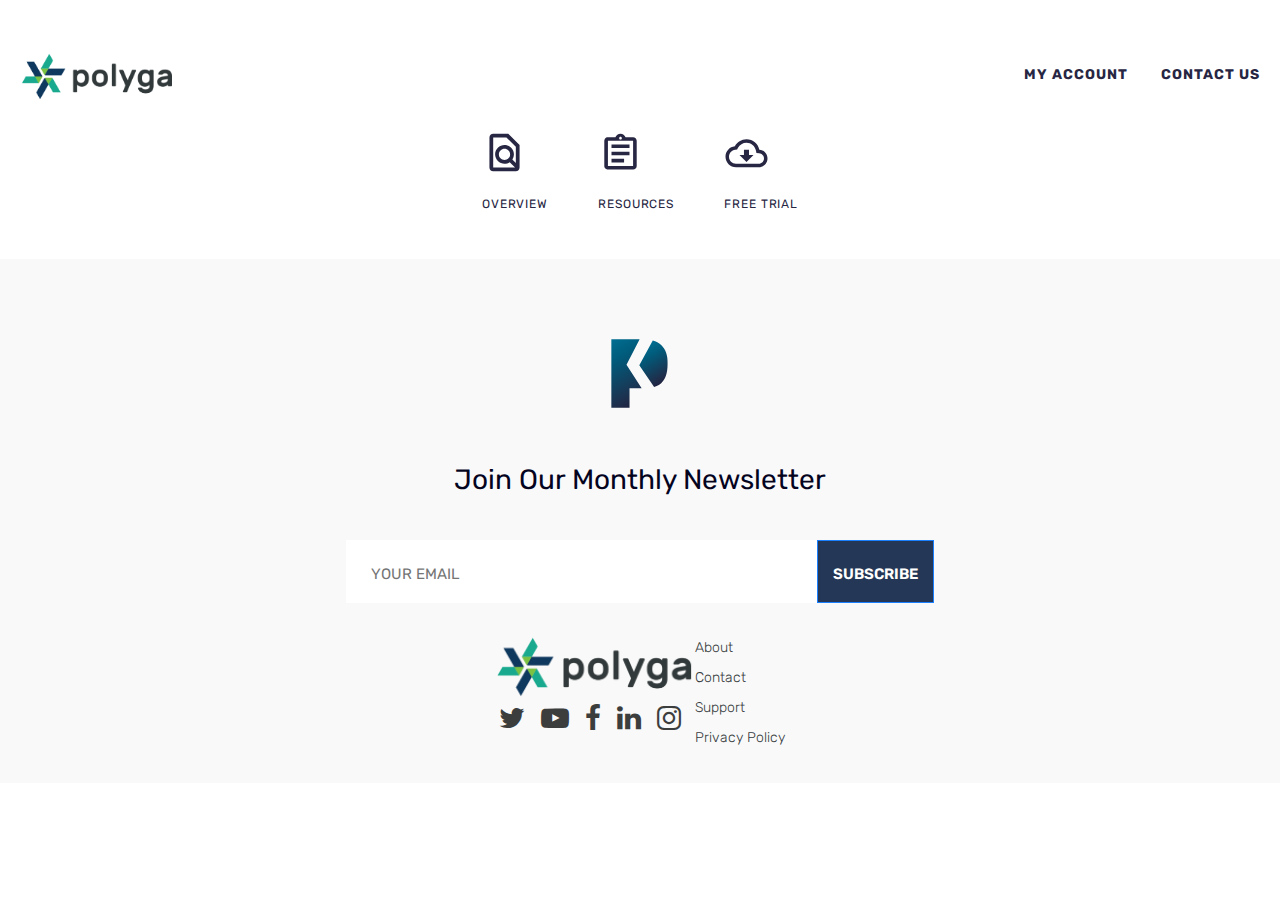
==== index.html @ 5e70230e "folder structure complete" ====
<!DOCTYPE html>
<html lang="en">
<head>
    <meta charset="UTF-8">
    <meta http-equiv="X-UA-Compatible" content="IE=edge">
    <meta name="viewport" content="width=device-width, initial-scale=1.0">
    <title>Document</title>
    <link rel="stylesheet" href="css/font-awesome.min.css">
    <link rel="stylesheet" href="css/styles.css">
    
</head>
<body>
    <!-- header start-->
    <header class="header">
        <div class="container">
            <div class="header-top"> 
                <a class="logo-wrapper">
                    <img class="logo" src="images/logo.svg" alt="logo">
                </a>
                <div class="header-link">
                    <a href="" class="header-link-item">MY ACCOUNT</a>
                    <a href="" class="header-link-item">CONTACT US</a>
                </div>
            </div>
            <nav class="nav">
                <a href="" class="nav-item">
                    <div class="nav-item-image-wrapper">
                        <img class="nav-item-image" src="images/ICONS_Overview.svg" alt="ICONS_Free Trial">
                    </div>
                    <p>Overview</p>
                </a> 
                <a href="" class="nav-item">
                    <div class="nav-item-image-wrapper">
                        <img class="nav-item-image" src="images/ICONS_Resources.svg" alt="ICONS_Free Trial">
                    </div>
                    <p>Resources</p>
                </a>
                <a href="" class="nav-item">
                    <div class="nav-item-image-wrapper">
                        <img class="nav-item-image" src="images/free-trial.svg" alt="ICONS_Free Trial">
                    </div>
                    <p>Free Trial</p>
                </a>
              </nav>
        </div>
    </header>
    <!-- header end-->
    <!-- footer start-->
    <footer class="footer">
        <div class="container">
            <div class="footer-logo-wrapper">
                <img class="footer-logo" src="images/footer-logo.svg" alt="">
            </div>
            <p class="footer-text">Join Our Monthly Newsletter</p>
            <form action="" class="form">
                <label class="visually-hidden " for="fname">First name:</label>
                <input class="input" type="email" id="fname" name="fname" placeholder="YOUR EMAIL">
                <input class="btn" type="submit" value="Subscribe">
            </form>
            <div class="footer-bottom">
                <div class="footer-bottom-left">
                    <div class="footer-bottom-image-wrapper">
                        <img class="footer-bottom-image" src="images/logo.svg" alt="">
                    </div>
                    <div class="social-icons">
                        <a class="social-icon" href=""><i class="fa fa-twitter" aria-hidden="true"></i></a>
                        <a class="social-icon" href=""><i class="fa fa-youtube-play" aria-hidden="true"></i></a>
                        <a class="social-icon" href=""><i class="fa fa-facebook" aria-hidden="true"></i></a>
                        <a class="social-icon" href=""><i class="fa fa-linkedin" aria-hidden="true"></i></a>
                        <a class="social-icon" href=""><i class="fa fa-instagram" aria-hidden="true"></i></a>
                    </div>
                </div>
                <div class="footer-link">
                    <a class="" href=""></a>
                    <a class="footer-link-item" href="">About</a>
                    <a class="footer-link-item" href="">Contact</a>
                    <a class="footer-link-item" href="">Support</a>
                    <a class="footer-link-item" href=""> Privacy Policy</a>
                    
                </div>
            </div>

        </div>

    </footer>
    <!-- footer end-->
</body>
</html>
---- css/styles.css ----
@import url('https://fonts.googleapis.com/css2?family=Rubik:ital,wght@0,300;0,400;0,500;0,600;0,700;1,400&display=swap');
*{
    margin: 0; 
    padding: 0;
    font-family: 'Rubik', sans-serif;
    font-style: normal;
}
.container {
    max-width: 1440px;
    padding-left: 20px;
    padding-right: 20px;
    margin-left: auto;
    margin-right: auto;
}
.visually-hidden {
    border-width: 0px;
    height: 1px;
    margin: -1px;
    overflow: hidden;
    padding: 0px;
    position: absolute;
    width: 1px;
}

/*header*/
.header {
    padding-top: 50px;
    padding-bottom: 40px;
}
.logo-wrapper {
    width: 155px;
    height: 50px;
}
.logo-wrapper:hover {
    cursor: pointer;
}
.header-top {
    display: flex;
    justify-content: space-between;
    align-items: center;
    margin-bottom: 20px;
}
.logo{
    width: 100%;
    object-fit: cover;
}
.header-link {
    display: flex;
    align-items: center;
    gap: 32px;
}
.header-link-item{
    color: #272643;
    font-weight: bold;
    font-size: 14px;
    line-height: 10px;
    letter-spacing: 0.075em;
    text-decoration: none;
    text-transform: uppercase;
}
.nav {
    display: flex;
    justify-content: center;
    align-items: center;
    gap: 30px;
}
.nav-item {
    text-decoration: none;
    padding: 10px;
}
.nav-item p{
    color: #272643;
    font-weight: regular;
    font-size: 12px;
    line-height: 10px;
    letter-spacing: 0.075em;
    text-transform: uppercase;
}
.nav-item-image-wrapper {
    width: 45px;
    margin-bottom: 20px;
}
.nav-item-image {
    width: 100%;
}

/*footer*/
.footer {
    background-color: #F9F9F9;
    padding-top: 75px;
    padding-bottom: 30px
}
.footer-logo-wrapper {
    margin: 0 auto;
    width: 70px;
    margin-bottom: 45px;
}
.footer-logo{
    width: 100%;
    object-fit: cover;
}
.footer-text {
    color: #05041f;
    font-weight: 400;
    font-size: 28px;
    line-height: 30px;
    text-align: center;
    margin-bottom: 45px;
}
.form {
    display: flex;
    justify-content: center;
    margin-bottom: 30px;
}
.input {
    width: 421px;
    //height: 63px;
    background-color: #ffffff;
    border: none;
    font-size: 15px;
    line-height: 16px;
    color: #05041f;
    font-weight: 400;
    padding: 25px 25px 20px;
    
}
.btn {
    background-color: #243756;
    font-size: 15px;
    line-height: 16px;
    color: #ffffff;
    font-weight: 600;
    border: 1px solid #1A80FF;
    padding: 25px 15px 20px;
    text-transform: uppercase;
}

.footer-bottom {
    display: flex;
    justify-content: center;
}
.footer-bottom-image-wrapper {
    width: 200px;
    height: 65px;
}
.footer-bottom-image {
    width: 100%;
    object-fit: cover;
}

.social-icons {
    display: flex;
    flex-direction: row;
    gap: 8px;
}
.social-icon {
    color: #3C3E3E;
    font-size: 28px;
    padding: 4px;
}
.footer-link {
    display: flex;
    flex-direction: column;
}
.footer-link-item {
    font-size: 14px;
    line-height: 30px;
    color: #35393c;
    font-weight: 300;
    text-decoration: none;
}
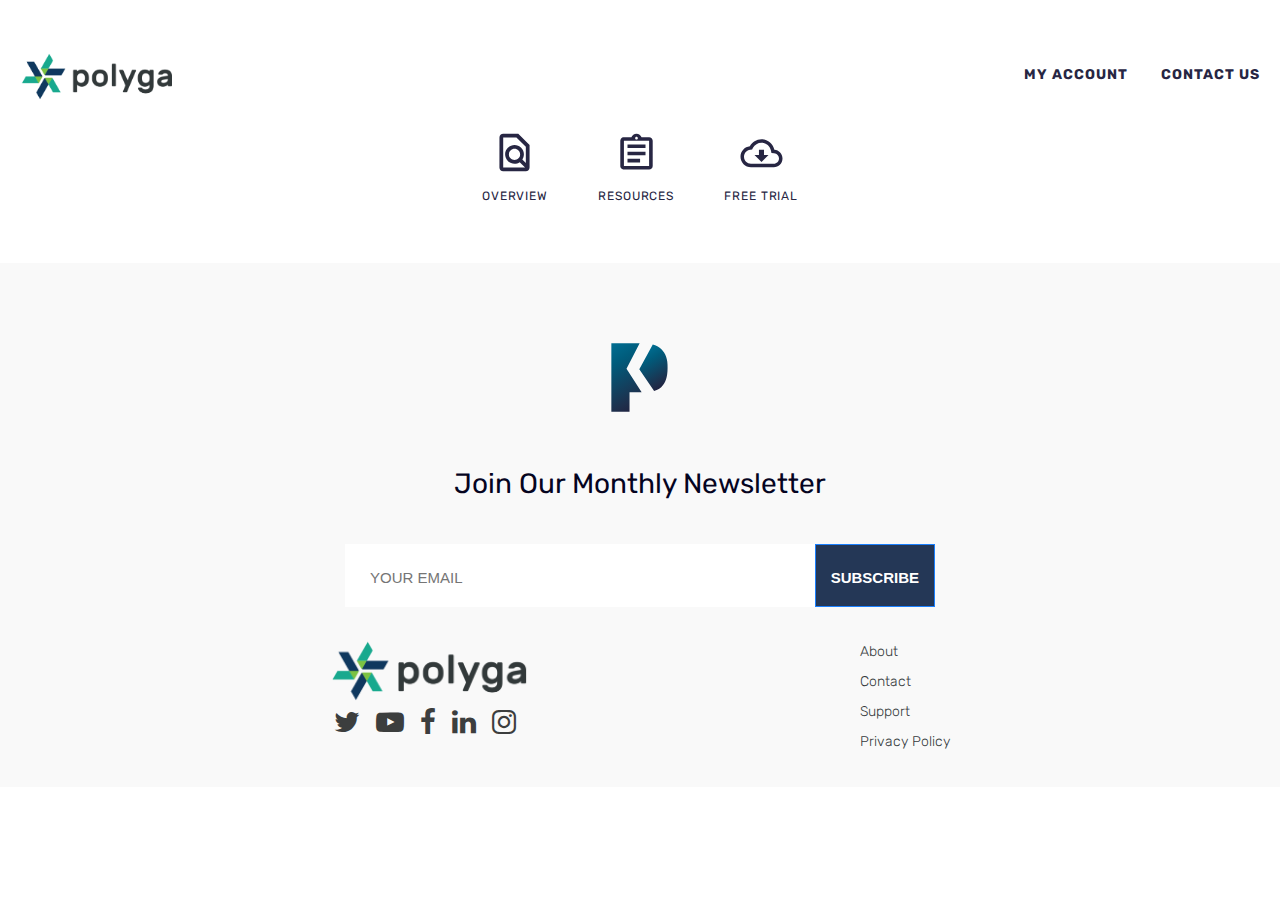
==== commit 563fbcfc: "css class changed" ====
--- a/index.html
+++ b/index.html
@@ -13,33 +13,33 @@
     <!-- header start-->
     <header class="header">
         <div class="container">
-            <div class="header-top"> 
-                <a class="logo-wrapper">
-                    <img class="logo" src="images/logo.svg" alt="logo">
+            <div class="header__top"> 
+                <a class="header__logo-wrapper">
+                    <img class="header__logo" src="images/logo.svg" alt="logo">
                 </a>
-                <div class="header-link">
-                    <a href="" class="header-link-item">MY ACCOUNT</a>
-                    <a href="" class="header-link-item">CONTACT US</a>
+                <div class="header__link">
+                    <a href="" class="header__link-item">MY ACCOUNT</a>
+                    <a href="" class="header__link-item">CONTACT US</a>
                 </div>
             </div>
-            <nav class="nav">
-                <a href="" class="nav-item">
-                    <div class="nav-item-image-wrapper">
-                        <img class="nav-item-image" src="images/ICONS_Overview.svg" alt="ICONS_Free Trial">
+            <nav class="header__nav">
+                <a href="" class="header__nav-item">
+                    <div class="header__nav-item-image-wrapper">
+                        <img class="header__nav-item-image" src="images/ICONS_Overview.svg" alt="ICONS_Free Trial">
                     </div>
-                    <p>Overview</p>
+                    <p class="header__text">Overview</p>
                 </a> 
-                <a href="" class="nav-item">
-                    <div class="nav-item-image-wrapper">
-                        <img class="nav-item-image" src="images/ICONS_Resources.svg" alt="ICONS_Free Trial">
+                <a href="" class="header__nav-item">
+                    <div class="header__nav-item-image-wrapper">
+                        <img class="header__nav-item-image" src="images/ICONS_Resources.svg" alt="ICONS_Free Trial">
                     </div>
-                    <p>Resources</p>
+                    <p class="header__text">Resources</p>
                 </a>
-                <a href="" class="nav-item">
-                    <div class="nav-item-image-wrapper">
-                        <img class="nav-item-image" src="images/free-trial.svg" alt="ICONS_Free Trial">
+                <a href="" class="header__nav-item">
+                    <div class="header__nav-item-image-wrapper">
+                        <img class="header__nav-item-image" src="images/free-trial.svg" alt="ICONS_Free Trial">
                     </div>
-                    <p>Free Trial</p>
+                    <p class="header__text">Free Trial</p>
                 </a>
               </nav>
         </div>
@@ -48,34 +48,34 @@
     <!-- footer start-->
     <footer class="footer">
         <div class="container">
-            <div class="footer-logo-wrapper">
-                <img class="footer-logo" src="images/footer-logo.svg" alt="">
+            <div class="footer__logo-wrapper">
+                <img class="footer__logo" src="images/footer-logo.svg" alt="">
             </div>
-            <p class="footer-text">Join Our Monthly Newsletter</p>
-            <form action="" class="form">
+            <p class="footer__text">Join Our Monthly Newsletter</p>
+            <form action="" class="footer__form">
                 <label class="visually-hidden " for="fname">First name:</label>
-                <input class="input" type="email" id="fname" name="fname" placeholder="YOUR EMAIL">
-                <input class="btn" type="submit" value="Subscribe">
+                <input class="footer__input" type="email" id="fname" name="fname" placeholder="YOUR EMAIL">
+                <input class="footer__btn" type="submit" value="Subscribe">
             </form>
-            <div class="footer-bottom">
-                <div class="footer-bottom-left">
-                    <div class="footer-bottom-image-wrapper">
-                        <img class="footer-bottom-image" src="images/logo.svg" alt="">
+            <div class="footer__bottom">
+                <div class="footer__bottom-left">
+                    <div class="footer__bottom-image-wrapper">
+                        <img class="footer__bottom-image" src="images/logo.svg" alt="">
                     </div>
-                    <div class="social-icons">
-                        <a class="social-icon" href=""><i class="fa fa-twitter" aria-hidden="true"></i></a>
-                        <a class="social-icon" href=""><i class="fa fa-youtube-play" aria-hidden="true"></i></a>
-                        <a class="social-icon" href=""><i class="fa fa-facebook" aria-hidden="true"></i></a>
-                        <a class="social-icon" href=""><i class="fa fa-linkedin" aria-hidden="true"></i></a>
-                        <a class="social-icon" href=""><i class="fa fa-instagram" aria-hidden="true"></i></a>
+                    <div class="footer__social-icons">
+                        <a class="footer__social-icon" href=""><i class="fa fa-twitter" aria-hidden="true"></i></a>
+                        <a class="footer__social-icon" href=""><i class="fa fa-youtube-play" aria-hidden="true"></i></a>
+                        <a class="footer__social-icon" href=""><i class="fa fa-facebook" aria-hidden="true"></i></a>
+                        <a class="footer__social-icon" href=""><i class="fa fa-linkedin" aria-hidden="true"></i></a>
+                        <a class="footer__social-icon" href=""><i class="fa fa-instagram" aria-hidden="true"></i></a>
                     </div>
                 </div>
-                <div class="footer-link">
+                <div class="footer__link">
                     <a class="" href=""></a>
-                    <a class="footer-link-item" href="">About</a>
-                    <a class="footer-link-item" href="">Contact</a>
-                    <a class="footer-link-item" href="">Support</a>
-                    <a class="footer-link-item" href=""> Privacy Policy</a>
+                    <a class="footer__link-item" href="">About</a>
+                    <a class="footer__link-item" href="">Contact</a>
+                    <a class="footer__link-item" href="">Support</a>
+                    <a class="footer__link-item" href=""> Privacy Policy</a>
                     
                 </div>
             </div>
--- a/css/styles.css
+++ b/css/styles.css
@@ -1,9 +1,11 @@
 @import url('https://fonts.googleapis.com/css2?family=Rubik:ital,wght@0,300;0,400;0,500;0,600;0,700;1,400&display=swap');
-*{
+body{
     margin: 0; 
     padding: 0;
     font-family: 'Rubik', sans-serif;
     font-style: normal;
+    overflow-x: hidden;
+    position: relative;
 }
 .container {
     max-width: 1440px;
@@ -27,29 +29,29 @@
     padding-top: 50px;
     padding-bottom: 40px;
 }
-.logo-wrapper {
+.header__logo-wrapper {
     width: 155px;
     height: 50px;
 }
-.logo-wrapper:hover {
+.header__logo-wrapper:hover {
     cursor: pointer;
 }
-.header-top {
+.header__top {
     display: flex;
     justify-content: space-between;
     align-items: center;
     margin-bottom: 20px;
 }
-.logo{
+.header__logo{
     width: 100%;
     object-fit: cover;
 }
-.header-link {
+.header__link {
     display: flex;
     align-items: center;
     gap: 32px;
 }
-.header-link-item{
+.header__link-item{
     color: #272643;
     font-weight: bold;
     font-size: 14px;
@@ -58,17 +60,17 @@
     text-decoration: none;
     text-transform: uppercase;
 }
-.nav {
+.header__nav {
     display: flex;
     justify-content: center;
     align-items: center;
     gap: 30px;
 }
-.nav-item {
+.header__nav-item {
     text-decoration: none;
     padding: 10px;
 }
-.nav-item p{
+.header__text {
     color: #272643;
     font-weight: regular;
     font-size: 12px;
@@ -76,11 +78,12 @@
     letter-spacing: 0.075em;
     text-transform: uppercase;
 }
-.nav-item-image-wrapper {
+.header__nav-item-image-wrapper {
     width: 45px;
     margin-bottom: 20px;
+    margin: auto;
 }
-.nav-item-image {
+.header__nav-item-image {
     width: 100%;
 }
 
@@ -90,16 +93,16 @@
     padding-top: 75px;
     padding-bottom: 30px
 }
-.footer-logo-wrapper {
+.footer__logo-wrapper {
     margin: 0 auto;
     width: 70px;
     margin-bottom: 45px;
 }
-.footer-logo{
+.footer__logo{
     width: 100%;
     object-fit: cover;
 }
-.footer-text {
+.footer__text {
     color: #05041f;
     font-weight: 400;
     font-size: 28px;
@@ -107,14 +110,16 @@
     text-align: center;
     margin-bottom: 45px;
 }
-.form {
+.footer__form {
+    max-width: 590px;
     display: flex;
     justify-content: center;
+    margin: auto;
     margin-bottom: 30px;
 }
-.input {
-    width: 421px;
-    //height: 63px;
+.footer__input {
+    width: 100%;
+
     background-color: #ffffff;
     border: none;
     font-size: 15px;
@@ -124,7 +129,7 @@
     padding: 25px 25px 20px;
     
 }
-.btn {
+.footer__btn {
     background-color: #243756;
     font-size: 15px;
     line-height: 16px;
@@ -135,34 +140,36 @@
     text-transform: uppercase;
 }
 
-.footer-bottom {
+.footer__bottom {
     display: flex;
-    justify-content: center;
+    justify-content: space-between;
+    margin: auto;
+    max-width: 620px;
 }
-.footer-bottom-image-wrapper {
+.footer__bottom-image-wrapper {
     width: 200px;
     height: 65px;
 }
-.footer-bottom-image {
+.footer__bottom-image {
     width: 100%;
     object-fit: cover;
 }
 
-.social-icons {
+.footer__social-icons {
     display: flex;
     flex-direction: row;
     gap: 8px;
 }
-.social-icon {
+.footer__social-icon {
     color: #3C3E3E;
     font-size: 28px;
     padding: 4px;
 }
-.footer-link {
+.footer__link {
     display: flex;
     flex-direction: column;
 }
-.footer-link-item {
+.footer__link-item {
     font-size: 14px;
     line-height: 30px;
     color: #35393c;
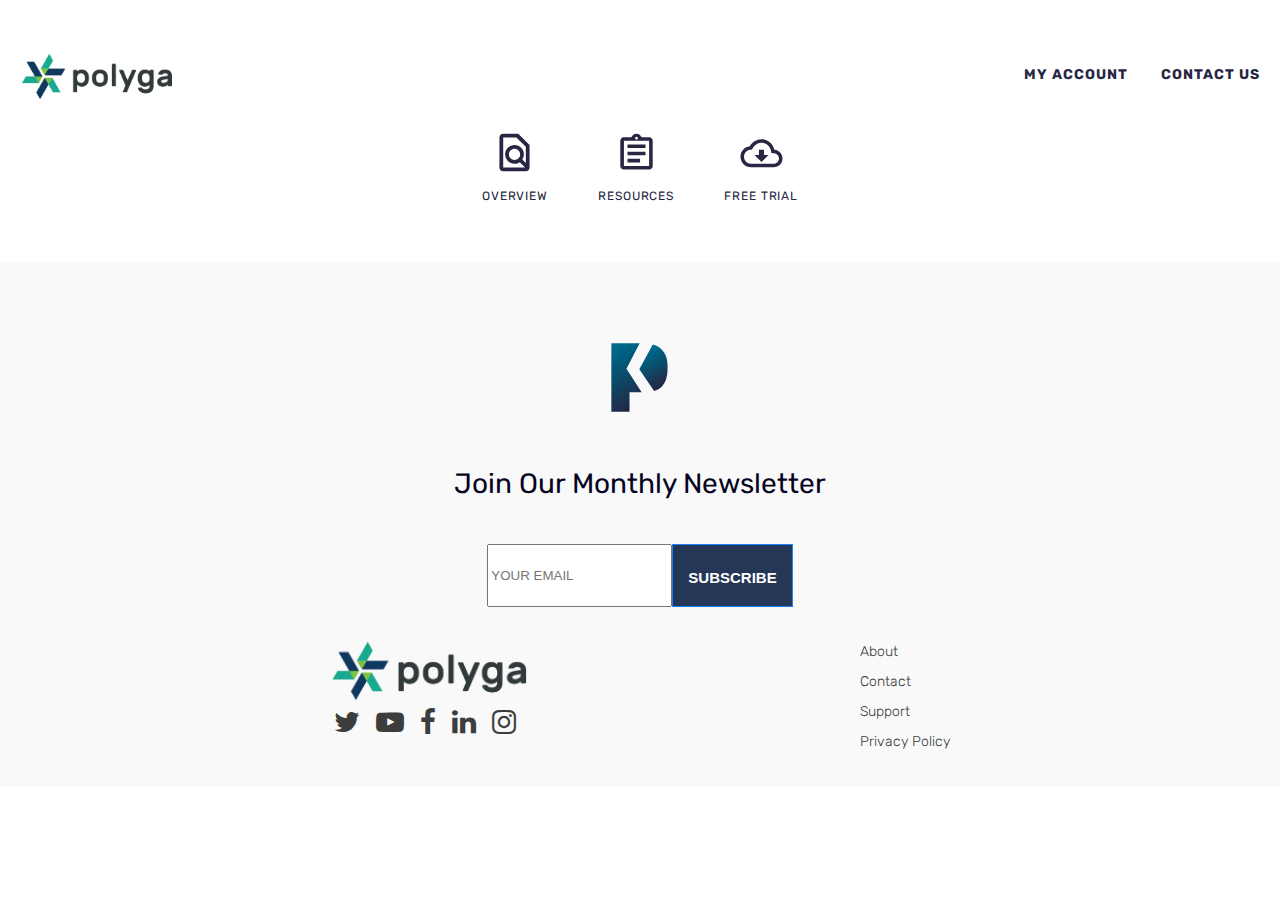
==== commit 6e04f7b7: "font family link up issue solved" ====
--- a/index.html
+++ b/index.html
@@ -4,7 +4,7 @@
     <meta charset="UTF-8">
     <meta http-equiv="X-UA-Compatible" content="IE=edge">
     <meta name="viewport" content="width=device-width, initial-scale=1.0">
-    <title>Document</title>
+    <title>Polyga</title>
     <link rel="stylesheet" href="css/font-awesome.min.css">
     <link rel="stylesheet" href="css/styles.css">
     
--- a/css/styles.css
+++ b/css/styles.css
@@ -1,4 +1,60 @@
-@import url('https://fonts.googleapis.com/css2?family=Rubik:ital,wght@0,300;0,400;0,500;0,600;0,700;1,400&display=swap');
+/* Fonts Family */
+@font-face {
+    font-family: "Rubik";
+    src: local("Rubik"),
+         url("/css/fonts/Rubik-Regular.woff2") format("woff2"),
+         url("/css/fonts/Rubik-Regular.woff") format("woff");
+    font-style: normal;
+    font-weight: normal;
+    font-display: swap;
+}
+@font-face {
+    font-family: "Rubik";
+    src: local("Rubik"),
+         url("/css/fonts/Rubik-Italic.woff2") format("woff2"),
+         url("/css/fonts/Rubik-Italic.woff") format("woff");
+    font-style: italic;
+    font-weight: normal;
+    font-display: swap;
+}
+@font-face {
+    font-family: "Rubik";
+    src: local("Rubik"),
+         url("/css/fonts/Rubik-Light.woff2") format("woff2"),
+         url("/css/fonts/Rubik-Light.woff") format("woff");
+    font-style: normal;
+    font-weight: 300;
+    font-display: swap;
+}
+@font-face {
+    font-family: "Rubik";
+    src: local("Rubik"),
+         url("/css/fonts/Rubik-Medium.woff2") format("woff2"),
+         url("/css/fonts/Rubik-Medium.woff") format("woff");
+    font-style: normal;
+    font-weight: 500;
+    font-display: swap;
+}
+@font-face {
+    font-family: "Rubik";
+    src: local("Rubik"),
+         url("/css/fonts/Rubik-SemiBold.woff2") format("woff2"),
+         url("/css/fonts/Rubik-SemiBold.woff") format("woff");
+    font-style: normal;
+    font-weight: 600;
+    font-display: swap;
+}
+@font-face {
+    font-family: "Rubik";
+    src: local("Rubik"),
+         url("/css/fonts/Rubik-Bold.woff2") format("woff2"),
+         url("/css/fonts/Rubik-Bold.woff") format("woff");
+    font-style: normal;
+    font-weight: bold;
+    font-display: swap;
+}
+
+/* Main CSS */
 body{
     margin: 0; 
     padding: 0;
@@ -7,6 +63,7 @@
     overflow-x: hidden;
     position: relative;
 }
+/* Container */
 .container {
     max-width: 1440px;
     padding-left: 20px;
@@ -14,6 +71,7 @@
     margin-left: auto;
     margin-right: auto;
 }
+/* Hidden Class */
 .visually-hidden {
     border-width: 0px;
     height: 1px;
@@ -117,9 +175,9 @@
     margin: auto;
     margin-bottom: 30px;
 }
-.footer__input {
-    width: 100%;
-
+.input {
+    width: 421px;
+    /* height: 63px; */
     background-color: #ffffff;
     border: none;
     font-size: 15px;
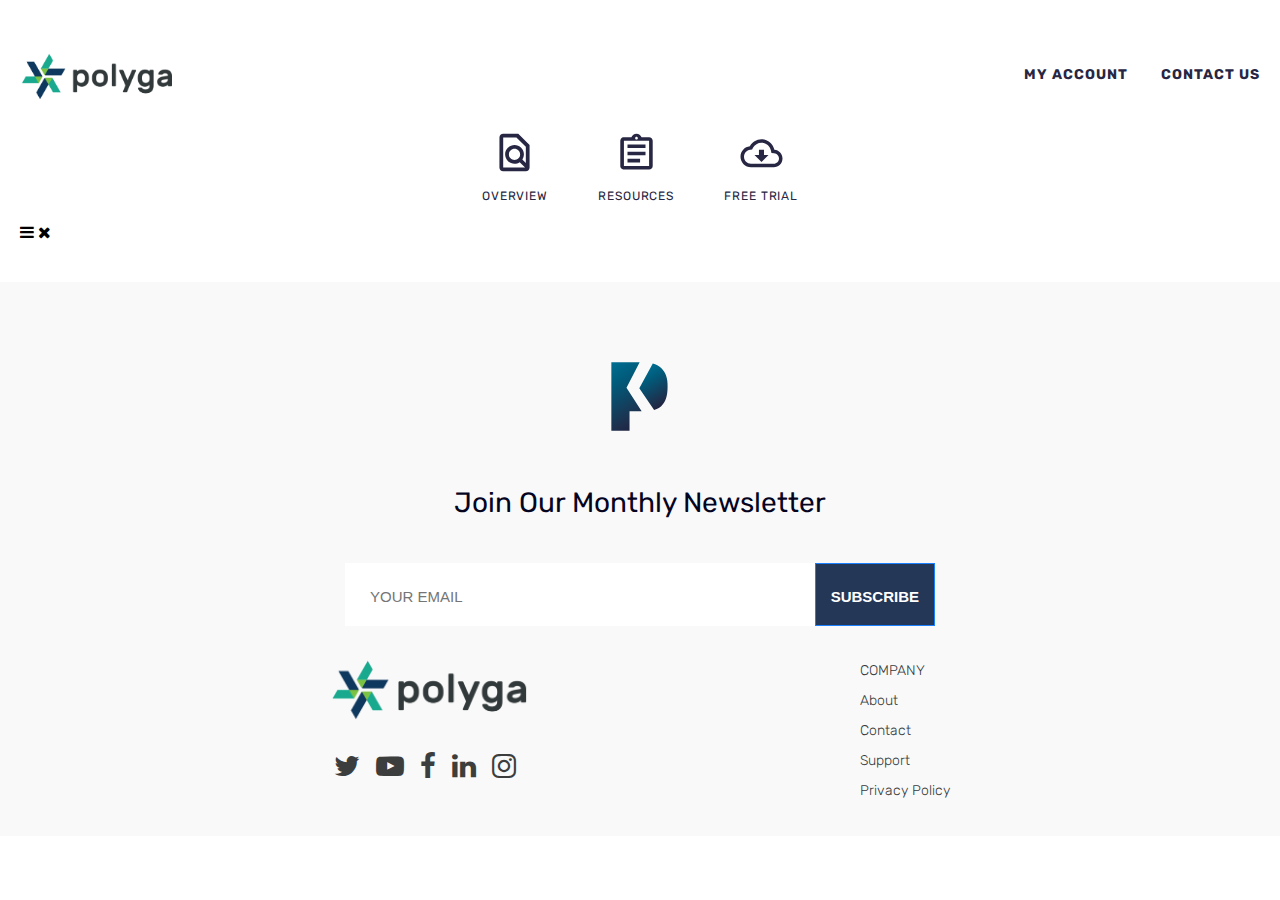
==== commit 6474b19c: "svg added" ====
--- a/index.html
+++ b/index.html
@@ -4,7 +4,7 @@
     <meta charset="UTF-8">
     <meta http-equiv="X-UA-Compatible" content="IE=edge">
     <meta name="viewport" content="width=device-width, initial-scale=1.0">
-    <title>Polyga</title>
+    <title>Document</title>
     <link rel="stylesheet" href="css/font-awesome.min.css">
     <link rel="stylesheet" href="css/styles.css">
     
@@ -25,23 +25,67 @@
             <nav class="header__nav">
                 <a href="" class="header__nav-item">
                     <div class="header__nav-item-image-wrapper">
-                        <img class="header__nav-item-image" src="images/ICONS_Overview.svg" alt="ICONS_Free Trial">
+                        <?xml version="1.0" encoding="utf-8"?>
+                        <!-- Generator: Adobe Illustrator 26.0.3, SVG Export Plug-In . SVG Version: 6.00 Build 0)  -->
+                        <svg class="header__nav-item-image" version="1.1" id="Layer_1" xmlns="http://www.w3.org/2000/svg" xmlns:xlink="http://www.w3.org/1999/xlink" x="0px" y="0px"
+	                        viewBox="0 0 180 180" style="enable-background:new 0 0 180 180;" xml:space="preserve">
+                        <style type="text/css">
+	                        .st0{fill:#272643;}
+	                        .st1{fill:url(#SVGID_1_);}
+	                        .st2{fill:none;}
+                        </style>
+                        <path class="st0" d="M105.1,14.6H44.8c-8.3,0-15,6.8-15,15.1l-0.1,120.6c0,8.3,6.7,15.1,15,15.1h90.5c8.3,0,15.1-6.8,15.1-15.1V59.9
+	                        L105.1,14.6z M44.8,29.7h52.8l37.7,37.7v64.7l-13.9-13.9c9.6-14.6,8.1-34.4-4.8-47.3c-7.3-7.3-16.9-11-26.5-11s-19.2,3.7-26.6,11
+	                        c-14.7,14.7-14.7,38.5,0,53.1c7.3,7.3,17,11,26.6,11c7.2,0,14.5-2.1,20.7-6.3l21.5,21.6H44.8V29.7z M105.9,113.4
+	                        c-4.2,4.2-9.9,6.6-15.9,6.6s-11.7-2.3-15.9-6.6c-4.2-4.2-6.6-9.9-6.6-15.9c0-6,2.3-11.7,6.6-15.9c4.2-4.3,9.9-6.6,15.9-6.6
+	                        s11.7,2.3,15.9,6.6c4.2,4.2,6.6,9.9,6.6,15.9C112.5,103.5,110.2,109.1,105.9,113.4z"/>
+                        </svg>
                     </div>
                     <p class="header__text">Overview</p>
                 </a> 
                 <a href="" class="header__nav-item">
                     <div class="header__nav-item-image-wrapper">
-                        <img class="header__nav-item-image" src="images/ICONS_Resources.svg" alt="ICONS_Free Trial">
+                        <?xml version="1.0" encoding="utf-8"?>
+                        <!-- Generator: Adobe Illustrator 26.0.3, SVG Export Plug-In . SVG Version: 6.00 Build 0)  -->
+                        <svg class="header__nav-item-image" version="1.1" id="Layer_1" xmlns="http://www.w3.org/2000/svg" xmlns:xlink="http://www.w3.org/1999/xlink" x="0px" y="0px"
+	                         viewBox="0 0 180 180" style="enable-background:new 0 0 180 180;" xml:space="preserve">
+                        <style type="text/css">
+	                        .st0{fill:#272643;}
+	                        .st1{fill:url(#SVGID_1_);}
+	                        .st2{fill:none;}
+                        </style>
+                        <path class="st2" d="M2.3,7.4H175V180H2.3V7.4z"/>
+                        <path class="st0" d="M54,115.3h50.3v14.4H54V115.3z M54,86.5H126v14.4H54V86.5z M54,57.7H126v14.4H54V57.7z M140.3,29h-30.1
+	                        c-3-8.3-10.9-14.4-20.3-14.4s-17.3,6-20.3,14.4H39.7c-1,0-1.9,0.1-2.9,0.3c-2.8,0.6-5.3,2-7.3,4c-1.3,1.3-2.4,2.9-3.1,4.6
+	                        c-0.7,1.7-1.2,3.5-1.2,5.5V144c0,1.9,0.4,3.9,1.2,5.6s1.8,3.2,3.1,4.6c1.9,1.9,4.5,3.4,7.3,4c0.9,0.1,1.9,0.2,2.9,0.2h100.7
+	                        c7.9,0,14.4-6.5,14.4-14.4V43.4C154.7,35.4,148.3,29,140.3,29z M90,27.2c2.9,0,5.4,2.4,5.4,5.4c0,2.9-2.4,5.4-5.4,5.4
+	                        s-5.4-2.4-5.4-5.4C84.6,29.6,87.1,27.2,90,27.2z M140.3,144H39.7V43.4h100.7V144z"/>
+                        </svg>
                     </div>
                     <p class="header__text">Resources</p>
                 </a>
                 <a href="" class="header__nav-item">
                     <div class="header__nav-item-image-wrapper">
-                        <img class="header__nav-item-image" src="images/free-trial.svg" alt="ICONS_Free Trial">
+                        <?xml version="1.0" encoding="utf-8"?>
+                        <!-- Generator: Adobe Illustrator 26.0.3, SVG Export Plug-In . SVG Version: 6.00 Build 0)  -->
+                        <svg class="header__nav-item-image" version="1.1" id="Layer_1" xmlns="http://www.w3.org/2000/svg" xmlns:xlink="http://www.w3.org/1999/xlink" x="0px" y="0px"
+	                        viewBox="0 0 180 180" style="enable-background:new 0 0 180 180;" xml:space="preserve">
+                        <style type="text/css">
+	                        .st0{fill:#272643;}
+	                        .st1{fill:url(#SVGID_1_);}
+	                        .st2{fill:none;}
+                        </style>
+                        <path class="st0" d="M141.5,78.9c-4.8-24.2-26-42.3-51.5-42.3c-20.2,0-37.8,11.5-46.6,28.3C22.4,67.1,6,85,6,106.6
+	                        c0,23.2,18.8,42,42,42h91c19.3,0,35-15.7,35-35C174,95.1,159.7,80.1,141.5,78.9z M139,134.6H48c-15.5,0-28-12.5-28-28
+	                        c0-14.4,10.7-26.3,24.9-27.8l7.5-0.8l3.5-6.7C62.6,58.6,75.6,50.6,90,50.6c18.3,0,34.2,13,37.7,31l2.1,10.5l10.7,0.8
+	                        c10.9,0.7,19.5,9.9,19.5,20.7C160,125.2,150.6,134.6,139,134.6z M100.2,78.6H79.8v21H62l28,28l28-28h-17.9V78.6z"/>
+                        </svg>
                     </div>
                     <p class="header__text">Free Trial</p>
                 </a>
               </nav>
+              <i class="fa fa-bars" aria-hidden="true"></i>
+              <i class="fa fa-times" aria-hidden="true"></i>
         </div>
     </header>
     <!-- header end-->
@@ -71,7 +115,7 @@
                     </div>
                 </div>
                 <div class="footer__link">
-                    <a class="" href=""></a>
+                    <a class="footer__link-item" href="">COMPANY</a>
                     <a class="footer__link-item" href="">About</a>
                     <a class="footer__link-item" href="">Contact</a>
                     <a class="footer__link-item" href="">Support</a>
--- a/css/styles.css
+++ b/css/styles.css
@@ -1,60 +1,4 @@
-/* Fonts Family */
-@font-face {
-    font-family: "Rubik";
-    src: local("Rubik"),
-         url("/css/fonts/Rubik-Regular.woff2") format("woff2"),
-         url("/css/fonts/Rubik-Regular.woff") format("woff");
-    font-style: normal;
-    font-weight: normal;
-    font-display: swap;
-}
-@font-face {
-    font-family: "Rubik";
-    src: local("Rubik"),
-         url("/css/fonts/Rubik-Italic.woff2") format("woff2"),
-         url("/css/fonts/Rubik-Italic.woff") format("woff");
-    font-style: italic;
-    font-weight: normal;
-    font-display: swap;
-}
-@font-face {
-    font-family: "Rubik";
-    src: local("Rubik"),
-         url("/css/fonts/Rubik-Light.woff2") format("woff2"),
-         url("/css/fonts/Rubik-Light.woff") format("woff");
-    font-style: normal;
-    font-weight: 300;
-    font-display: swap;
-}
-@font-face {
-    font-family: "Rubik";
-    src: local("Rubik"),
-         url("/css/fonts/Rubik-Medium.woff2") format("woff2"),
-         url("/css/fonts/Rubik-Medium.woff") format("woff");
-    font-style: normal;
-    font-weight: 500;
-    font-display: swap;
-}
-@font-face {
-    font-family: "Rubik";
-    src: local("Rubik"),
-         url("/css/fonts/Rubik-SemiBold.woff2") format("woff2"),
-         url("/css/fonts/Rubik-SemiBold.woff") format("woff");
-    font-style: normal;
-    font-weight: 600;
-    font-display: swap;
-}
-@font-face {
-    font-family: "Rubik";
-    src: local("Rubik"),
-         url("/css/fonts/Rubik-Bold.woff2") format("woff2"),
-         url("/css/fonts/Rubik-Bold.woff") format("woff");
-    font-style: normal;
-    font-weight: bold;
-    font-display: swap;
-}
-
-/* Main CSS */
+@import url('https://fonts.googleapis.com/css2?family=Rubik:ital,wght@0,300;0,400;0,500;0,600;0,700;1,400&display=swap');
 body{
     margin: 0; 
     padding: 0;
@@ -63,7 +7,6 @@
     overflow-x: hidden;
     position: relative;
 }
-/* Container */
 .container {
     max-width: 1440px;
     padding-left: 20px;
@@ -71,7 +14,6 @@
     margin-left: auto;
     margin-right: auto;
 }
-/* Hidden Class */
 .visually-hidden {
     border-width: 0px;
     height: 1px;
@@ -175,9 +117,9 @@
     margin: auto;
     margin-bottom: 30px;
 }
-.input {
-    width: 421px;
-    /* height: 63px; */
+.footer__input {
+    width: 100%;
+
     background-color: #ffffff;
     border: none;
     font-size: 15px;
@@ -207,12 +149,12 @@
 .footer__bottom-image-wrapper {
     width: 200px;
     height: 65px;
+    margin-bottom: 25px;
 }
 .footer__bottom-image {
     width: 100%;
     object-fit: cover;
 }
-
 .footer__social-icons {
     display: flex;
     flex-direction: row;
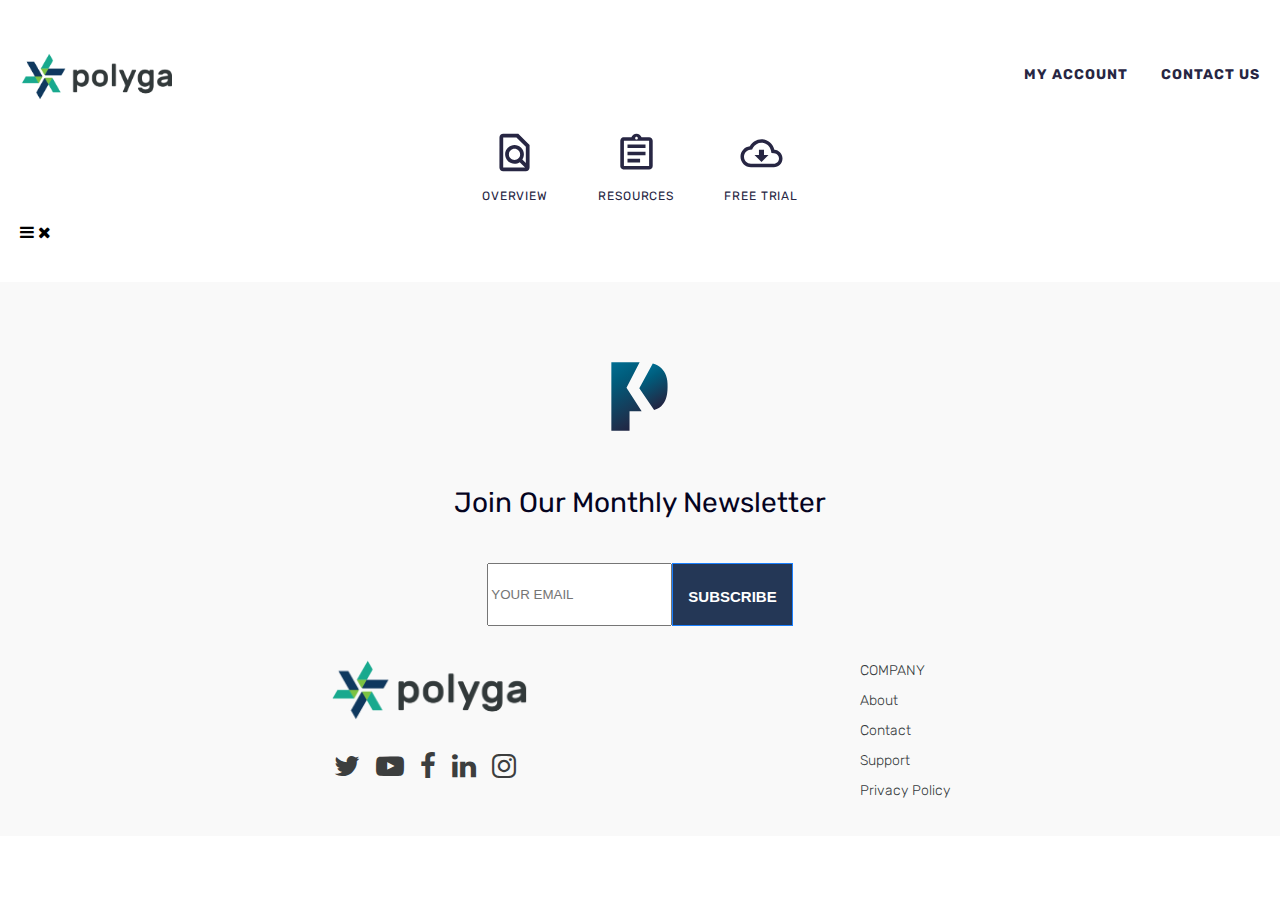
==== commit bf8d4c00: "Merge branch 'main' of https://github.com/minhazul97/polyga into rezoan" ====
--- a/index.html
+++ b/index.html
@@ -4,7 +4,7 @@
     <meta charset="UTF-8">
     <meta http-equiv="X-UA-Compatible" content="IE=edge">
     <meta name="viewport" content="width=device-width, initial-scale=1.0">
-    <title>Document</title>
+    <title>Polyga</title>
     <link rel="stylesheet" href="css/font-awesome.min.css">
     <link rel="stylesheet" href="css/styles.css">
     
--- a/css/styles.css
+++ b/css/styles.css
@@ -1,4 +1,60 @@
-@import url('https://fonts.googleapis.com/css2?family=Rubik:ital,wght@0,300;0,400;0,500;0,600;0,700;1,400&display=swap');
+/* Fonts Family */
+@font-face {
+    font-family: "Rubik";
+    src: local("Rubik"),
+         url("/css/fonts/Rubik-Regular.woff2") format("woff2"),
+         url("/css/fonts/Rubik-Regular.woff") format("woff");
+    font-style: normal;
+    font-weight: normal;
+    font-display: swap;
+}
+@font-face {
+    font-family: "Rubik";
+    src: local("Rubik"),
+         url("/css/fonts/Rubik-Italic.woff2") format("woff2"),
+         url("/css/fonts/Rubik-Italic.woff") format("woff");
+    font-style: italic;
+    font-weight: normal;
+    font-display: swap;
+}
+@font-face {
+    font-family: "Rubik";
+    src: local("Rubik"),
+         url("/css/fonts/Rubik-Light.woff2") format("woff2"),
+         url("/css/fonts/Rubik-Light.woff") format("woff");
+    font-style: normal;
+    font-weight: 300;
+    font-display: swap;
+}
+@font-face {
+    font-family: "Rubik";
+    src: local("Rubik"),
+         url("/css/fonts/Rubik-Medium.woff2") format("woff2"),
+         url("/css/fonts/Rubik-Medium.woff") format("woff");
+    font-style: normal;
+    font-weight: 500;
+    font-display: swap;
+}
+@font-face {
+    font-family: "Rubik";
+    src: local("Rubik"),
+         url("/css/fonts/Rubik-SemiBold.woff2") format("woff2"),
+         url("/css/fonts/Rubik-SemiBold.woff") format("woff");
+    font-style: normal;
+    font-weight: 600;
+    font-display: swap;
+}
+@font-face {
+    font-family: "Rubik";
+    src: local("Rubik"),
+         url("/css/fonts/Rubik-Bold.woff2") format("woff2"),
+         url("/css/fonts/Rubik-Bold.woff") format("woff");
+    font-style: normal;
+    font-weight: bold;
+    font-display: swap;
+}
+
+/* Main CSS */
 body{
     margin: 0; 
     padding: 0;
@@ -7,6 +63,7 @@
     overflow-x: hidden;
     position: relative;
 }
+/* Container */
 .container {
     max-width: 1440px;
     padding-left: 20px;
@@ -14,6 +71,7 @@
     margin-left: auto;
     margin-right: auto;
 }
+/* Hidden Class */
 .visually-hidden {
     border-width: 0px;
     height: 1px;
@@ -117,9 +175,9 @@
     margin: auto;
     margin-bottom: 30px;
 }
-.footer__input {
-    width: 100%;
-
+.input {
+    width: 421px;
+    /* height: 63px; */
     background-color: #ffffff;
     border: none;
     font-size: 15px;
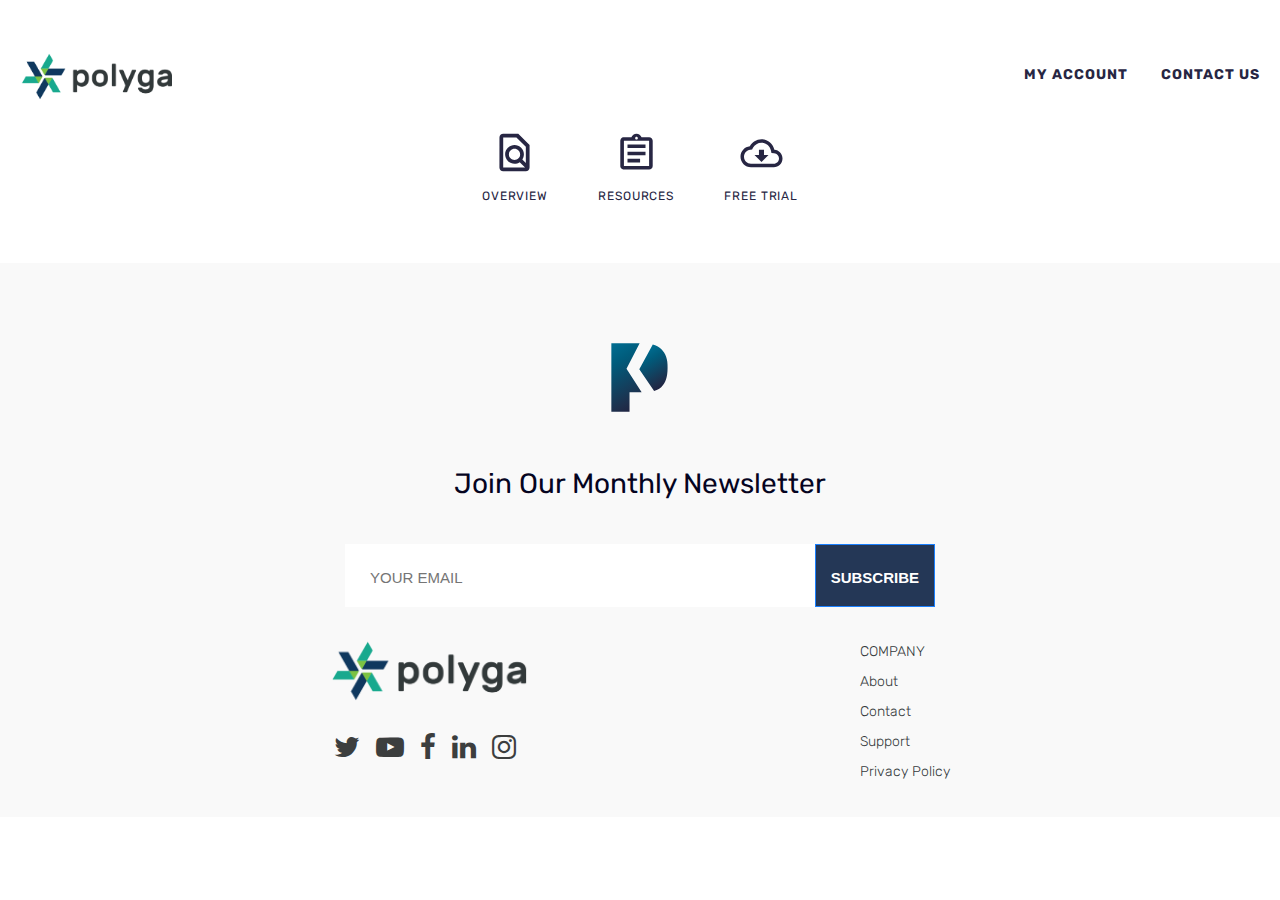
==== commit 74f1f054: "hero section responsive" ====
--- a/index.html
+++ b/index.html
@@ -7,7 +7,7 @@
     <title>Polyga</title>
     <link rel="stylesheet" href="css/font-awesome.min.css">
     <link rel="stylesheet" href="css/styles.css">
-    
+    <link rel="stylesheet" href="css/responsive.css">
 </head>
 <body>
     <!-- header start-->
@@ -26,7 +26,6 @@
                 <a href="" class="header__nav-item">
                     <div class="header__nav-item-image-wrapper">
                         <?xml version="1.0" encoding="utf-8"?>
-                        <!-- Generator: Adobe Illustrator 26.0.3, SVG Export Plug-In . SVG Version: 6.00 Build 0)  -->
                         <svg class="header__nav-item-image" version="1.1" id="Layer_1" xmlns="http://www.w3.org/2000/svg" xmlns:xlink="http://www.w3.org/1999/xlink" x="0px" y="0px"
 	                        viewBox="0 0 180 180" style="enable-background:new 0 0 180 180;" xml:space="preserve">
                         <style type="text/css">
@@ -46,7 +45,6 @@
                 <a href="" class="header__nav-item">
                     <div class="header__nav-item-image-wrapper">
                         <?xml version="1.0" encoding="utf-8"?>
-                        <!-- Generator: Adobe Illustrator 26.0.3, SVG Export Plug-In . SVG Version: 6.00 Build 0)  -->
                         <svg class="header__nav-item-image" version="1.1" id="Layer_1" xmlns="http://www.w3.org/2000/svg" xmlns:xlink="http://www.w3.org/1999/xlink" x="0px" y="0px"
 	                         viewBox="0 0 180 180" style="enable-background:new 0 0 180 180;" xml:space="preserve">
                         <style type="text/css">
@@ -67,7 +65,6 @@
                 <a href="" class="header__nav-item">
                     <div class="header__nav-item-image-wrapper">
                         <?xml version="1.0" encoding="utf-8"?>
-                        <!-- Generator: Adobe Illustrator 26.0.3, SVG Export Plug-In . SVG Version: 6.00 Build 0)  -->
                         <svg class="header__nav-item-image" version="1.1" id="Layer_1" xmlns="http://www.w3.org/2000/svg" xmlns:xlink="http://www.w3.org/1999/xlink" x="0px" y="0px"
 	                        viewBox="0 0 180 180" style="enable-background:new 0 0 180 180;" xml:space="preserve">
                         <style type="text/css">
@@ -84,8 +81,8 @@
                     <p class="header__text">Free Trial</p>
                 </a>
               </nav>
-              <i class="fa fa-bars" aria-hidden="true"></i>
-              <i class="fa fa-times" aria-hidden="true"></i>
+              <i class="bars fa fa-bars" aria-hidden="true"></i>
+              <i class="cross fa fa-times" aria-hidden="true"></i>
         </div>
     </header>
     <!-- header end-->
@@ -99,7 +96,7 @@
             <form action="" class="footer__form">
                 <label class="visually-hidden " for="fname">First name:</label>
                 <input class="footer__input" type="email" id="fname" name="fname" placeholder="YOUR EMAIL">
-                <input class="footer__btn" type="submit" value="Subscribe">
+                <button class="footer__btn" type="submit" value="">Subscribe</button>
             </form>
             <div class="footer__bottom">
                 <div class="footer__bottom-left">
--- a/css/styles.css
+++ b/css/styles.css
@@ -87,6 +87,9 @@
     padding-top: 50px;
     padding-bottom: 40px;
 }
+.bars{
+
+}
 .header__logo-wrapper {
     width: 155px;
     height: 50px;
@@ -145,6 +148,47 @@
     width: 100%;
 }
 
+/*Resources Page Hero Scetion*/
+.hero {
+    padding-top: 50px;
+    padding-bottom: 45px;
+    background-color: #1F2745;
+}
+.hero__heading {
+    font-size: 32px;
+    letter-spacing: 0px;
+    color: #ffffff;
+    font-weight: 700;
+    text-align: center;
+}
+.hero__text {
+    font-size: 16px;
+    letter-spacing: 0px;
+    line-height: 18px;
+    color: #ffffff;
+    font-weight: 400;
+    text-align: center;
+}
+/*Resources Page Videos Scetion*/
+.videos {
+    padding-top: 130px;
+    padding-bottom: 160px;
+}
+.videos__card-heading {
+    font-size: 24px;
+    letter-spacing: 2px;
+    line-height: 10px;
+    color: #272643;
+    font-weight: 700;
+}
+.videos__card-text {
+    font-size: 18px;
+    letter-spacing: 2px;
+    line-height: 18px;
+    color: #272643;
+    font-weight: 400;
+}
+
 /*footer*/
 .footer {
     background-color: #F9F9F9;
@@ -175,7 +219,7 @@
     margin: auto;
     margin-bottom: 30px;
 }
-.input {
+.footer__input {
     width: 421px;
     /* height: 63px; */
     background-color: #ffffff;
--- a/css/responsive.css
+++ b/css/responsive.css
@@ -0,0 +1,53 @@
+@media screen and (min-width: 768px) {
+    .bars{
+        display: none;
+    }
+    .cross{
+        display: none;
+    }
+
+    /*Resources Page Hero Scetion*/
+    .hero {
+        padding-top: 90px;
+        padding-bottom: 75px;
+    }
+    .hero__heading {
+        font-size: 48px;
+    }
+    .hero__text {
+        font-size: 24px;
+        line-height: 28px;
+    }
+    /*Resources Page Videos Scetion*/
+    .videos__card {
+        display: flex;
+        align-items: center;
+        gap: 40px;
+    }
+    .videos__card-video-wrapper {
+        max-width: 585px;
+        max-height: 325px;
+        flex: 0 0 45%;
+    }
+    .videos__card-video{
+        width: 100%;
+        height: 100%
+    }
+}
+@media screen and (min-width: 992px) {
+    
+
+    /*Resources Page Hero Scetion*/
+    /*Resources Page Videos Scetion*/
+    .videos__card {
+        gap: 80px;
+    }
+    .videos__card-video-wrapper {
+        max-width: 585px;
+        max-height: 325px;
+        flex: 0 0 45%;
+    }
+    .videos__card-video{
+        width: 100%;
+    }
+}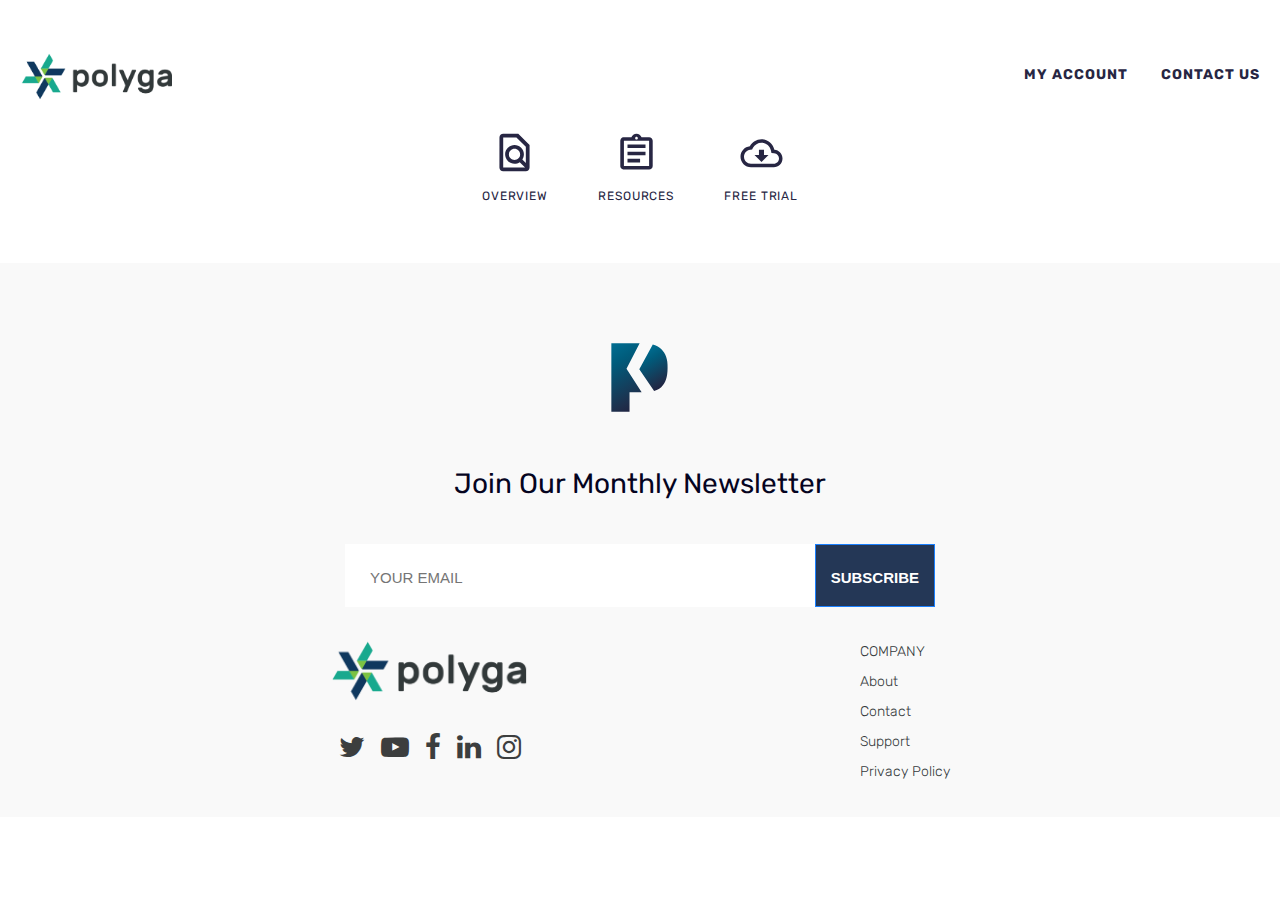
==== commit 128c105b: "footer responsive complete" ====
--- a/index.html
+++ b/index.html
@@ -99,6 +99,13 @@
                 <button class="footer__btn" type="submit" value="">Subscribe</button>
             </form>
             <div class="footer__bottom">
+                <div class="footer__link">
+                    <a class="footer__link-item" href="">COMPANY</a>
+                    <a class="footer__link-item" href="">About</a>
+                    <a class="footer__link-item" href="">Contact</a>
+                    <a class="footer__link-item" href="">Support</a>
+                    <a class="footer__link-item" href=""> Privacy Policy</a>
+                </div>
                 <div class="footer__bottom-left">
                     <div class="footer__bottom-image-wrapper">
                         <img class="footer__bottom-image" src="images/logo.svg" alt="">
@@ -111,14 +118,6 @@
                         <a class="footer__social-icon" href=""><i class="fa fa-instagram" aria-hidden="true"></i></a>
                     </div>
                 </div>
-                <div class="footer__link">
-                    <a class="footer__link-item" href="">COMPANY</a>
-                    <a class="footer__link-item" href="">About</a>
-                    <a class="footer__link-item" href="">Contact</a>
-                    <a class="footer__link-item" href="">Support</a>
-                    <a class="footer__link-item" href=""> Privacy Policy</a>
-                    
-                </div>
             </div>
 
         </div>
--- a/css/styles.css
+++ b/css/styles.css
@@ -177,18 +177,21 @@
 .videos__card-heading {
     font-size: 24px;
     letter-spacing: 2px;
-    line-height: 10px;
+    line-height: 24px;
     color: #272643;
     font-weight: 700;
 }
 .videos__card-text {
     font-size: 18px;
-    letter-spacing: 2px;
+    letter-spacing: 1px;
     line-height: 18px;
     color: #272643;
     font-weight: 400;
 }
-
+.videos__card-video{
+    width: 100%;
+    height: 100%
+}
 /*footer*/
 .footer {
     background-color: #F9F9F9;
@@ -197,9 +200,10 @@
 }
 .footer__logo-wrapper {
     margin: 0 auto;
-    width: 70px;
-    margin-bottom: 45px;
-}
+    width: 55px;
+    margin-bottom: 32px;
+}
+
 .footer__logo{
     width: 100%;
     object-fit: cover;
@@ -207,10 +211,10 @@
 .footer__text {
     color: #05041f;
     font-weight: 400;
-    font-size: 28px;
-    line-height: 30px;
-    text-align: center;
-    margin-bottom: 45px;
+    font-size: 22px;
+    line-height: 22px;
+    text-align: center;
+    margin-bottom: 32px;
 }
 .footer__form {
     max-width: 590px;
@@ -220,38 +224,34 @@
     margin-bottom: 30px;
 }
 .footer__input {
-    width: 421px;
-    /* height: 63px; */
+    width: 100%;
     background-color: #ffffff;
     border: none;
-    font-size: 15px;
-    line-height: 16px;
+    font-size: 12px;
+    line-height: 13px;
     color: #05041f;
     font-weight: 400;
-    padding: 25px 25px 20px;
+    padding: 16px 16px 14px;
     
 }
 .footer__btn {
     background-color: #243756;
-    font-size: 15px;
-    line-height: 16px;
+    font-size: 12px;
+    line-height: 13px;
     color: #ffffff;
     font-weight: 600;
     border: 1px solid #1A80FF;
-    padding: 25px 15px 20px;
+    padding: 16px 12px 14px;
     text-transform: uppercase;
 }
 
 .footer__bottom {
-    display: flex;
-    justify-content: space-between;
-    margin: auto;
-    max-width: 620px;
+    text-align: center;
 }
 .footer__bottom-image-wrapper {
     width: 200px;
     height: 65px;
-    margin-bottom: 25px;
+    margin: auto;
 }
 .footer__bottom-image {
     width: 100%;
@@ -260,16 +260,20 @@
 .footer__social-icons {
     display: flex;
     flex-direction: row;
+    justify-content: center;
     gap: 8px;
+    margin-top: 25px;
 }
 .footer__social-icon {
     color: #3C3E3E;
-    font-size: 28px;
+    font-size: 20px;
     padding: 4px;
+    
 }
 .footer__link {
     display: flex;
     flex-direction: column;
+    margin-bottom: 25px;
 }
 .footer__link-item {
     font-size: 14px;
--- a/css/responsive.css
+++ b/css/responsive.css
@@ -6,7 +6,7 @@
         display: none;
     }
 
-    /*Resources Page Hero Scetion*/
+    /*Resources Page Hero Scetion Start*/
     .hero {
         padding-top: 90px;
         padding-bottom: 75px;
@@ -18,7 +18,9 @@
         font-size: 24px;
         line-height: 28px;
     }
-    /*Resources Page Videos Scetion*/
+    /*Resources Page Hero Scetion End*/
+
+    /*Resources Page Videos Scetion Start*/
     .videos__card {
         display: flex;
         align-items: center;
@@ -33,6 +35,50 @@
         width: 100%;
         height: 100%
     }
+    /*Resources Page Videos Scetion End*/
+    /*Footer Scetion Start*/
+    .footer__logo-wrapper {
+        width: 70px;
+        margin-bottom: 45px;
+    }
+    .footer__text {
+        color: #05041f;
+    }
+    .footer__text {
+        font-size: 28px;
+        line-height: 30px;
+        margin-bottom: 45px;
+    }
+    .footer__input {
+        font-size: 15px;
+        line-height: 16px;
+        padding: 25px 25px 20px;
+    }
+    .footer__btn {
+        background-color: #243756;
+        font-size: 15px;
+        line-height: 16px;
+        color: #ffffff;
+        font-weight: 600;
+        border: 1px solid #1A80FF;
+        padding: 25px 15px 20px;
+        text-transform: uppercase;
+    }
+    .footer__bottom {
+        display: flex;
+        justify-content: space-between;
+        flex-direction: row-reverse;
+        margin: auto;
+        max-width: 620px;
+        text-align: left;
+    }
+    .footer__social-icon {
+        font-size: 28px;
+    }
+    .footer__link {
+        margin-bottom: 0;
+    }
+    /*Footer Scetion End*/
 }
 @media screen and (min-width: 992px) {
     
